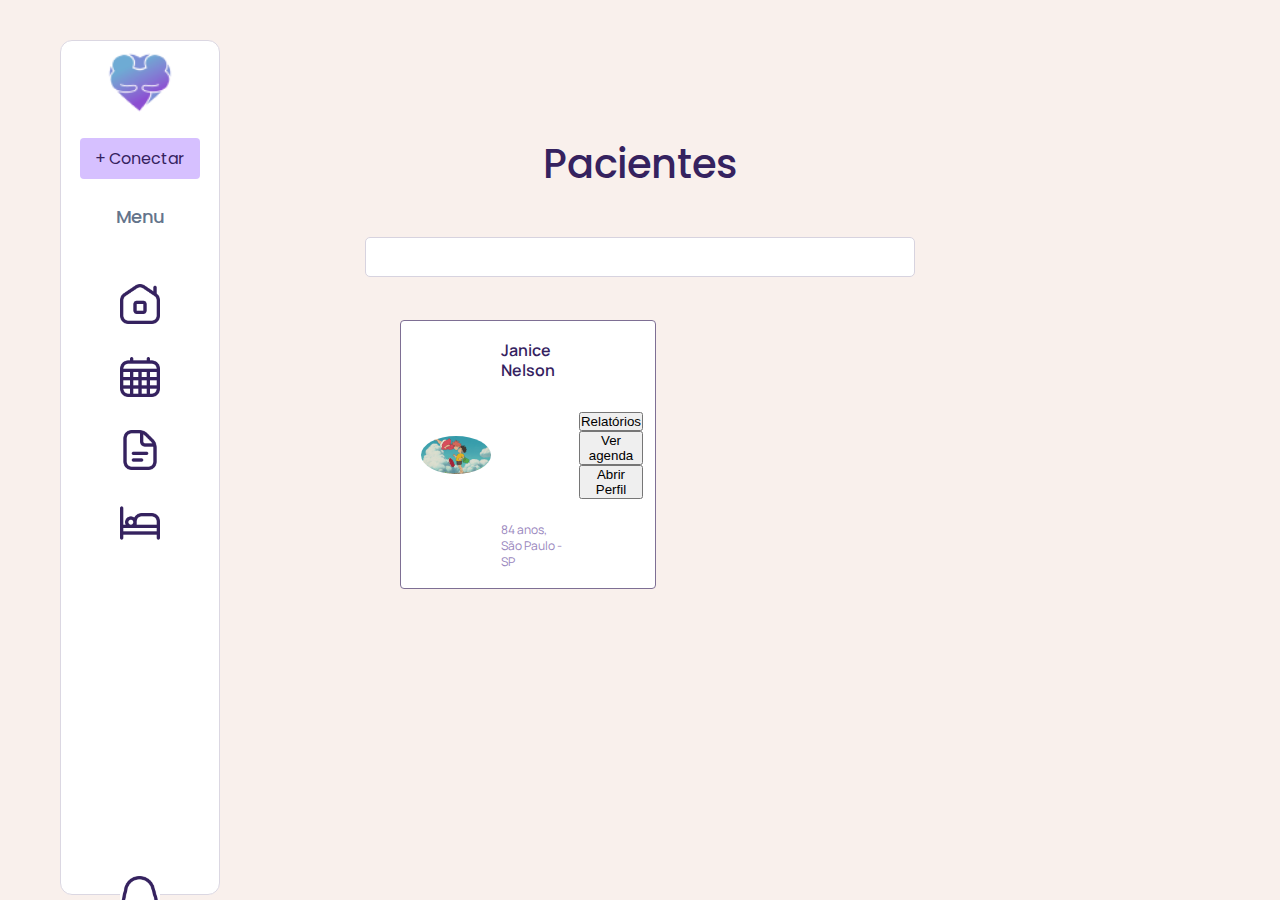
==== pages/paciente.html @ 21dca9b6 "terminando a 2 tela" ====
<!DOCTYPE html>
<html lang="pt-br">
<head>
    <meta charset="UTF-8">
    <meta http-equiv="X-UA-Compatible" content="IE=edge">
    <meta name="viewport" content="width=device-width, initial-scale=1.0">
    <link rel="preconnect" href="https://fonts.googleapis.com" />
    <link rel="preconnect" href="https://fonts.gstatic.com" crossorigin />
    <link
      href="https://fonts.googleapis.com/css2?family=Manrope:wght@500&family=Poppins:wght@500&display=swap"
      rel="stylesheet"
    />
    <link rel="stylesheet" href="../css/paciente.css">
    <title>Paciente</title>
</head>
<body>
    
    <div class="menu-lateral">
        <img src="../img/LogoAyanCare.png" alt="Logo AyanCare" />
        <button class="btn-conectar">+ Conectar</button>
        <p class="p-menu">Menu</p>

        <div class="icons">
          <button class="btn-icons">
            <img
              class="img-icon"
              src="../img/janela-da-chamine-da-casa.png"
              alt=""
            />
          </button>
          <button class="btn-icons">
            <img class="img-icon" src="../img/dias-do-calendario.png" alt="" />
          </button>
          <button class="btn-icons">
            <img class="img-icon" src="../img/documento.png" alt="" />
          </button>
          <button class="btn-icons">
            <img class="img-icon" src="../img/cama.png" alt="" />
          </button>
          <div class="icons2">
            <button class="btn-icons">
              <img class="img-icon" src="../img/sino.png" alt="" />
            </button>
            <button class="btn-icons">
              <img class="img-icon" src="../img/definicoes.png" alt="" />
            </button>
            <hr>
            <div>
                <button class="btn-perfil">
                    <p class="p-profile">Profile</p>
                    <img src="../img/ayan.jpg" alt="" class="img-perfil">
                </button>
            </div>
          </div>
        </div>
      </div>
      <div class="paciente">
        <h1>Pacientes</h1>
        <input type="Pesquisar" >
        <div class="card">
            <img class="foto-paciente" src="../img/exemplo.jpg" alt="">
            <div class="dados">
            <span>Janice Nelson</span>
            <p class="dados-paciente">84 anos, São Paulo - SP</p>
        </div>
            <div class="btns-acessos">
                <button class="btn">Relatórios</button>
                <button class="btn">Ver agenda</button>
                <button class="btn">Abrir Perfil</button>
            </div>

    </div>

    
</body>
</html>
---- css/paciente.css ----
* {
    margin: 0;
    padding: 0;
    box-sizing: border-box;
}

body {
    background: rgb(249, 240, 236);
    width: 100vw;
    height: 100vh;
}

.paciente {
    display: flex;
    flex-direction: column;
    align-items: center;
    padding: 134px 0px 0px 0px;
    width: 100vw;
    gap: 43px;
}

h1 {
    color: #35225F;
    font-family: Poppins;
    font-size: 40px;
    font-style: normal;
    font-weight: 500;
    line-height: normal;
}

input {
    display: flex;
    width: 550px;
    height: 40px;
    padding: 8px;
    align-items: center;
    gap: 8px;
    border-radius: 5px;
    border: 1px solid #D7D3DF;
    background: #FFF;
}

.card {
    display: flex;
    padding: 19px 12px 18px 20px;
    justify-content: center;
    align-items: center;
    align-self: stretch;
    border-radius: 4px;
    border: 0.5px solid #7E6F94;
    background: #FFF;
    width: 20vw;
    margin: 0px  400px   0px ;
}

.foto-paciente {
    border-radius: 50%;
}

.dados {
    display: flex;
    width: 262px;
    padding: 0px 10px;
    flex-direction: column;
    align-items: center;
    gap: 142px;
}

span {
    color: #35225F;
    font-family: Manrope;
    font-size: 16px;
    font-style: normal;
    font-weight: 600;
    line-height: 20px;
}

.dados-paciente {
    color: #9986BD;
    font-family: Manrope;
    font-size: 12px;
    font-style: normal;
    font-weight: 400;
    line-height: 16px;
    /* 133.333% */
}

.btns-acessos {}

.btn {}


.menu-lateral {
    display: flex;
    height: 95vh;
    width: 160px;
    margin: 40px 60px;
    position: fixed;
    flex-direction: column;
    align-items: center;
    border-radius: 12px;
    border: 1px solid #DBD7E2;
    background: #FFF;
    z-index: 10;
    padding: 10px;
    gap: 4px;
}

.p-menu {
    color: #64748B;
    text-align: center;
    font-family: Poppins;
    font-size: 18px;
    font-style: normal;
    font-weight: 500;
    line-height: normal;
}

.btn-conectar {
    display: flex;
    width: 120px;
    height: 50px;
    padding: 8px 12px;
    justify-content: center;
    align-items: center;
    border: #35225F;
    color: #35225F;
    border-radius: 4px;
    background: #D6C0FF;
    margin: 20px;
    font-size: 16px;
    font-family: Poppins;
    cursor: pointer;
}

.icons {
    display: flex;
    flex-direction: column;
    align-items: center;
    gap: 30px;
    margin: 50px 0px 0px;
    color: #35225F;
}

img {
    width: 70px;

}

.img-icon {
    width: 40px;

}

.icons2 {
    display: flex;
    flex-direction: column;
    align-items: center;
    gap: 30px;
    margin: 50px 0px 0px;
    padding: 250px;

}

.btn-icons {
    border: #fff;
    background-color: #FFF;
    cursor: pointer;
}

hr {
    width: 78px;
    height: 1px;
    background: #D0D5DD;
}

.btn-perfil {
    display: flex;
    flex-direction: column;
    align-items: center;
    gap: 20px;
    height: 9vh;
    width: 4vw;
    border: #fff;
    background-color: #FFF;
    cursor: pointer;
}

.p-profile {
    color: #64748B;
    text-align: center;
    font-family: Poppins;
    font-size: 18px;
    font-style: normal;
    font-weight: 500;
    line-height: normal;

}

.img-perfil {
    border-radius: 50%;
    width: 50px;
    height: 50px;
}
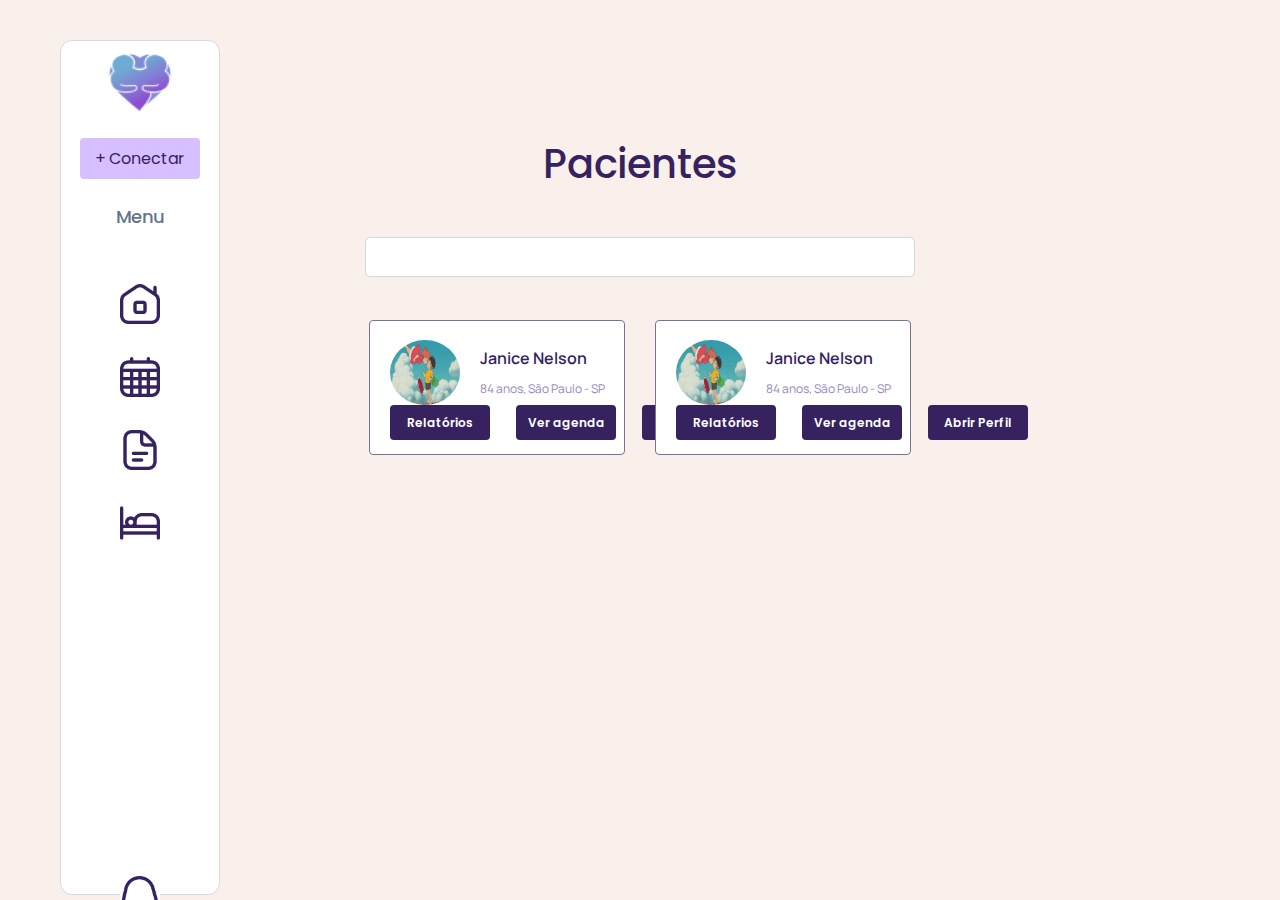
==== commit ab61eb30: "terminado" ====
--- a/pages/paciente.html
+++ b/pages/paciente.html
@@ -54,22 +54,50 @@
           </div>
         </div>
       </div>
+      
       <div class="paciente">
         <h1>Pacientes</h1>
-        <input type="Pesquisar" >
+        <input type="" >
+
+        <div class="container">
         <div class="card">
+            <div class="ft-dados">
             <img class="foto-paciente" src="../img/exemplo.jpg" alt="">
             <div class="dados">
             <span>Janice Nelson</span>
             <p class="dados-paciente">84 anos, São Paulo - SP</p>
+            </div>
+          </div>
+          <div clas="btns-acessos">
+            <div class="bbb">
+            <button class="btn">Relatórios</button>
+            <button class="btn">Ver agenda</button>
+            <button class="btn">Abrir Perfil</button>
+            </div> 
+          </div>
         </div>
-            <div class="btns-acessos">
-                <button class="btn">Relatórios</button>
-                <button class="btn">Ver agenda</button>
-                <button class="btn">Abrir Perfil</button>
-            </div>
+    
+      <div class="card">
+          <div class="ft-dados">
+          <img class="foto-paciente" src="../img/exemplo.jpg" alt="">
+          <div class="dados">
+          <span>Janice Nelson</span>
+          <p class="dados-paciente">84 anos, São Paulo - SP</p>
+          </div>
+        </div>
+        <div clas="btns-acessos">
+          <div class="bbb">
+          <button class="btn">Relatórios</button>
+          <button class="btn">Ver agenda</button>
+          <button class="btn">Abrir Perfil</button>
+          </div> 
+        </div>
+      </div>
+    </div>
+  
+     
 
-    </div>
+    
 
     
 </body>
--- a/css/paciente.css
+++ b/css/paciente.css
@@ -43,27 +43,37 @@
 .card {
     display: flex;
     padding: 19px 12px 18px 20px;
-    justify-content: center;
-    align-items: center;
+    justify-content: space-around;
+    align-items: flex-start;
     align-self: stretch;
     border-radius: 4px;
     border: 0.5px solid #7E6F94;
     background: #FFF;
     width: 20vw;
-    margin: 0px  400px   0px ;
-}
+    height: 15vh;
+    flex-direction: column;
+
+}
+
 
 .foto-paciente {
     border-radius: 50%;
+    height: 65px;
+}
+
+.ft-dados {
+    display: flex;
+    flex-direction: row;
+    gap: 20px;
 }
 
 .dados {
     display: flex;
-    width: 262px;
-    padding: 0px 10px;
-    flex-direction: column;
-    align-items: center;
-    gap: 142px;
+    justify-content: space-evenly;
+    flex-direction: column;
+    gap: 4px;
+
+
 }
 
 span {
@@ -85,9 +95,29 @@
     /* 133.333% */
 }
 
-.btns-acessos {}
-
-.btn {}
+.bbb {
+    display: flex;
+    align-items: center;
+    flex-direction: row;
+    gap: 26px;
+}
+
+.btn {
+    border-radius: 4px;
+    background: #35225F;
+    color: #FFF;
+    text-align: center;
+    font-family: Poppins;
+    font-size: 12px;
+    font-style: normal;
+    font-weight: 600;
+    line-height: normal;
+    width: 100px;
+    height: 35px;
+    border: none;
+   
+
+}
 
 
 .menu-lateral {
@@ -201,4 +231,10 @@
     border-radius: 50%;
     width: 50px;
     height: 50px;
+}
+.container{
+    display: flex;
+height: 136px;
+align-items: flex-start;
+gap: 30px;
 }